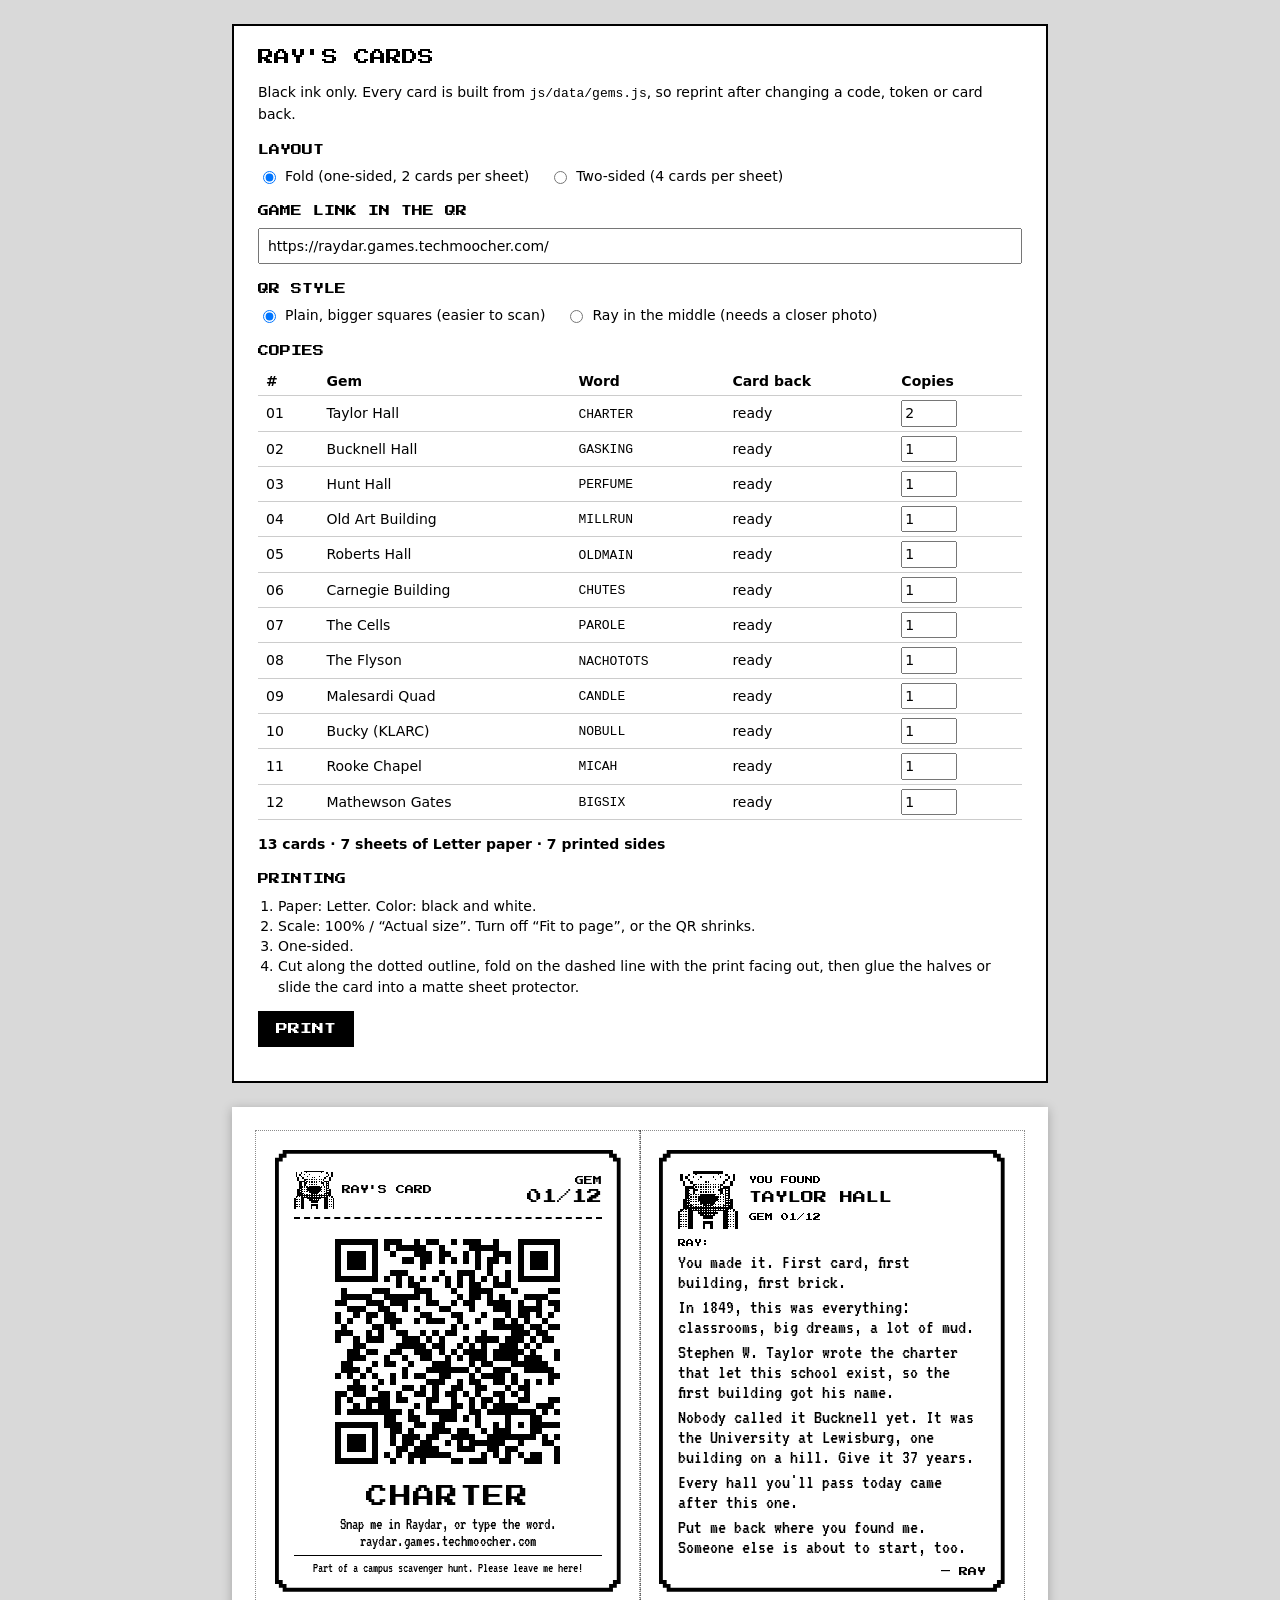
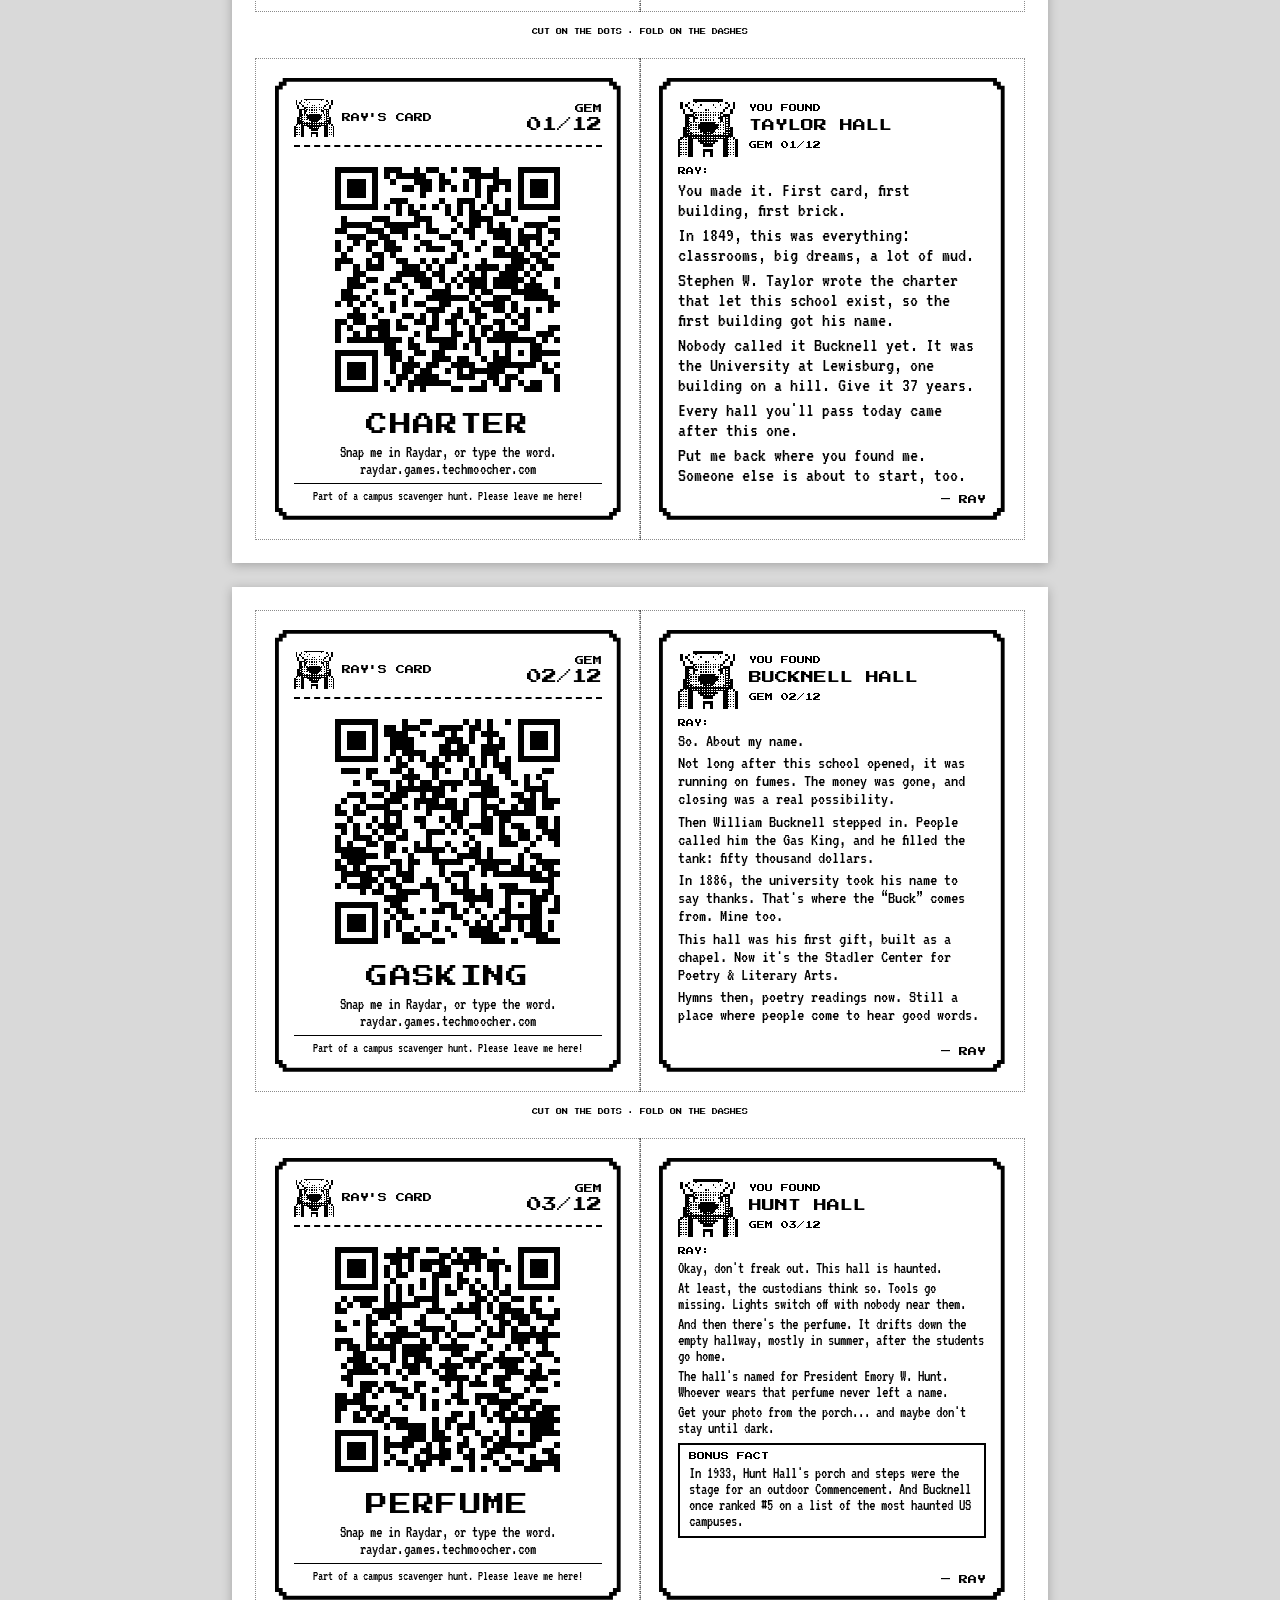
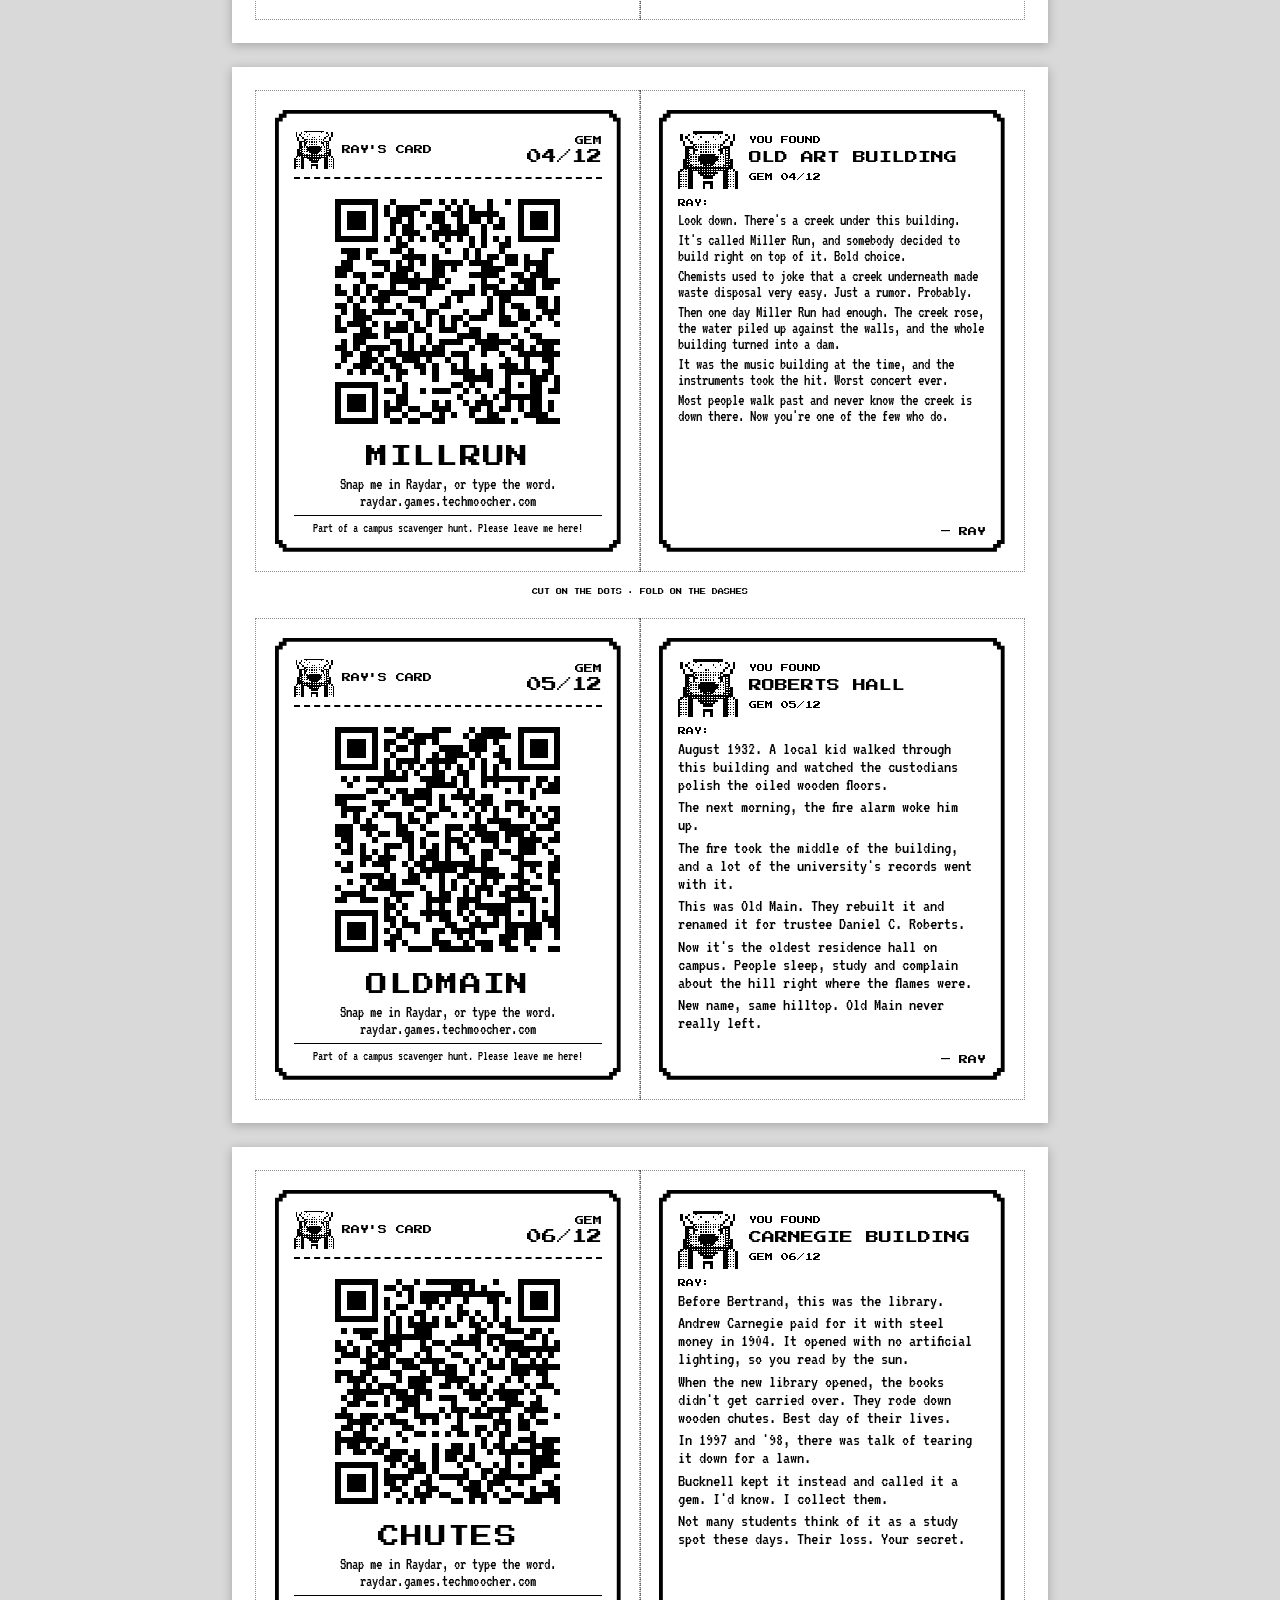
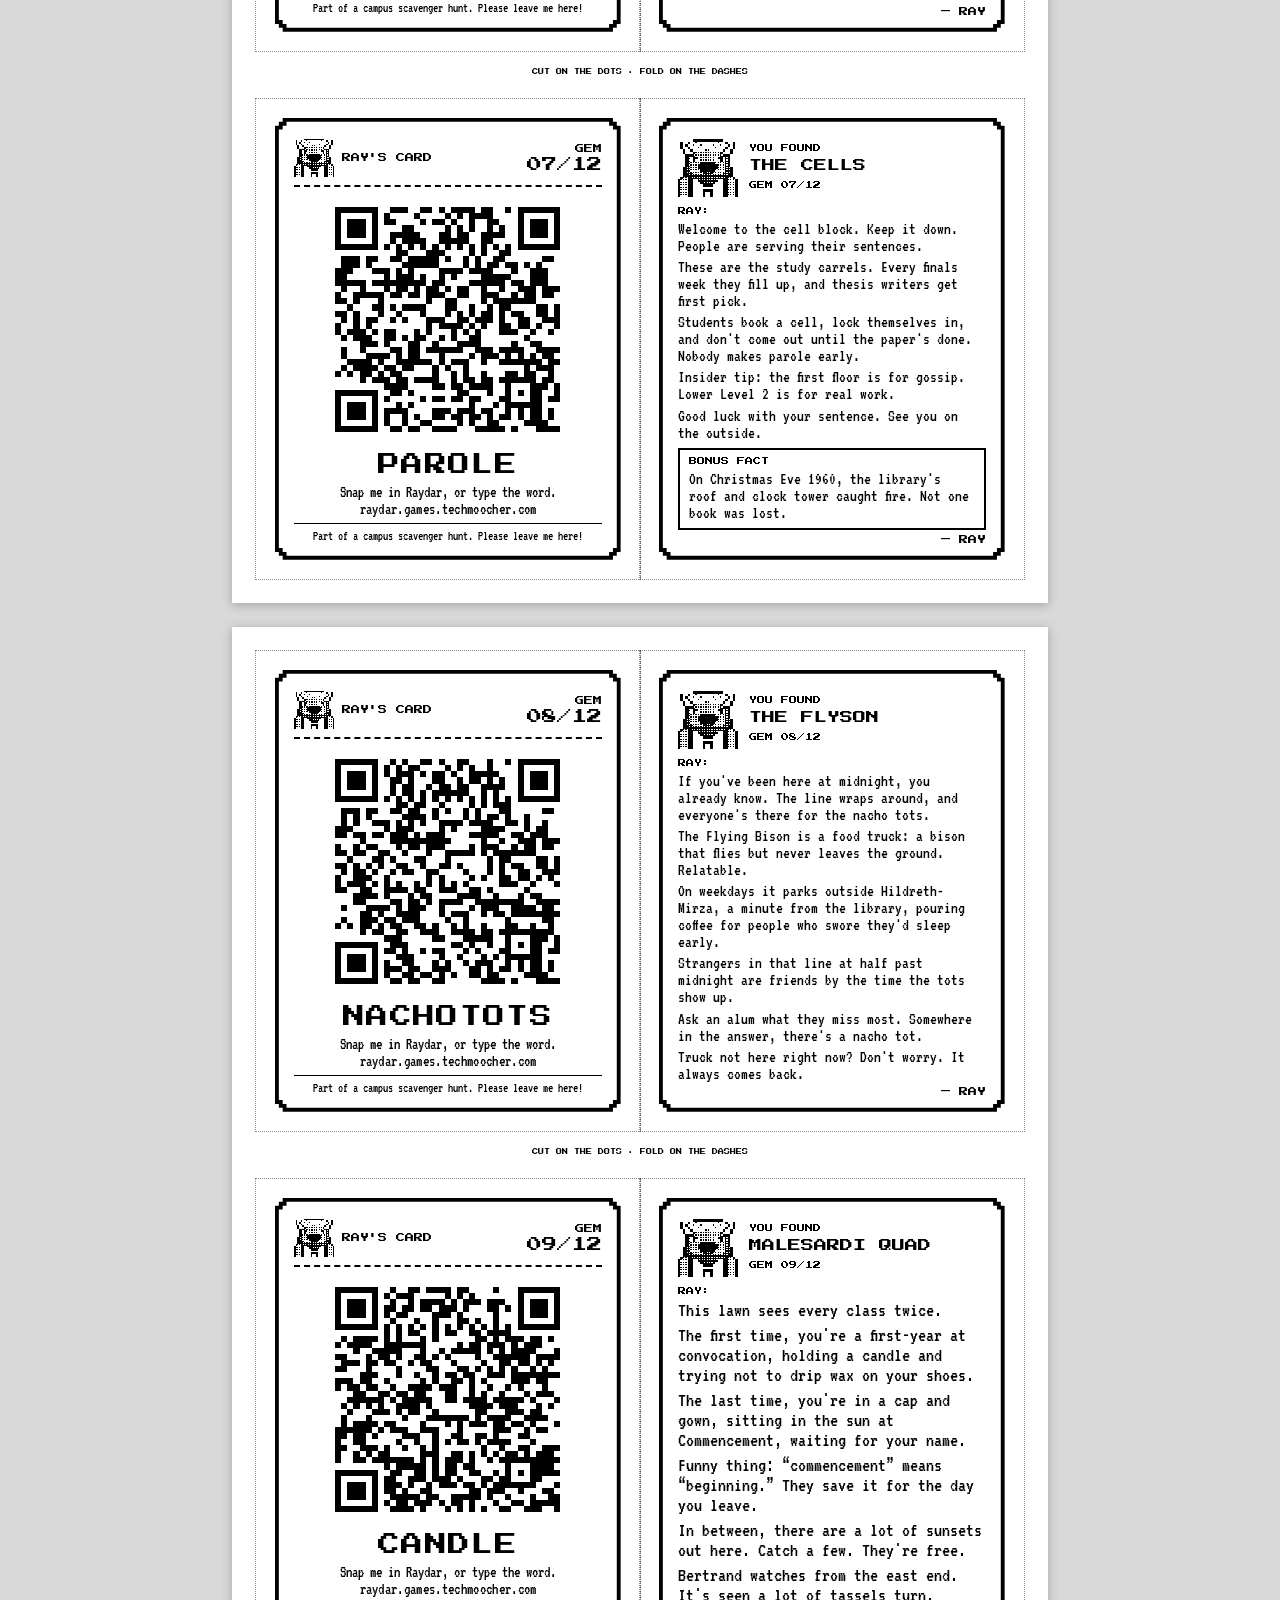
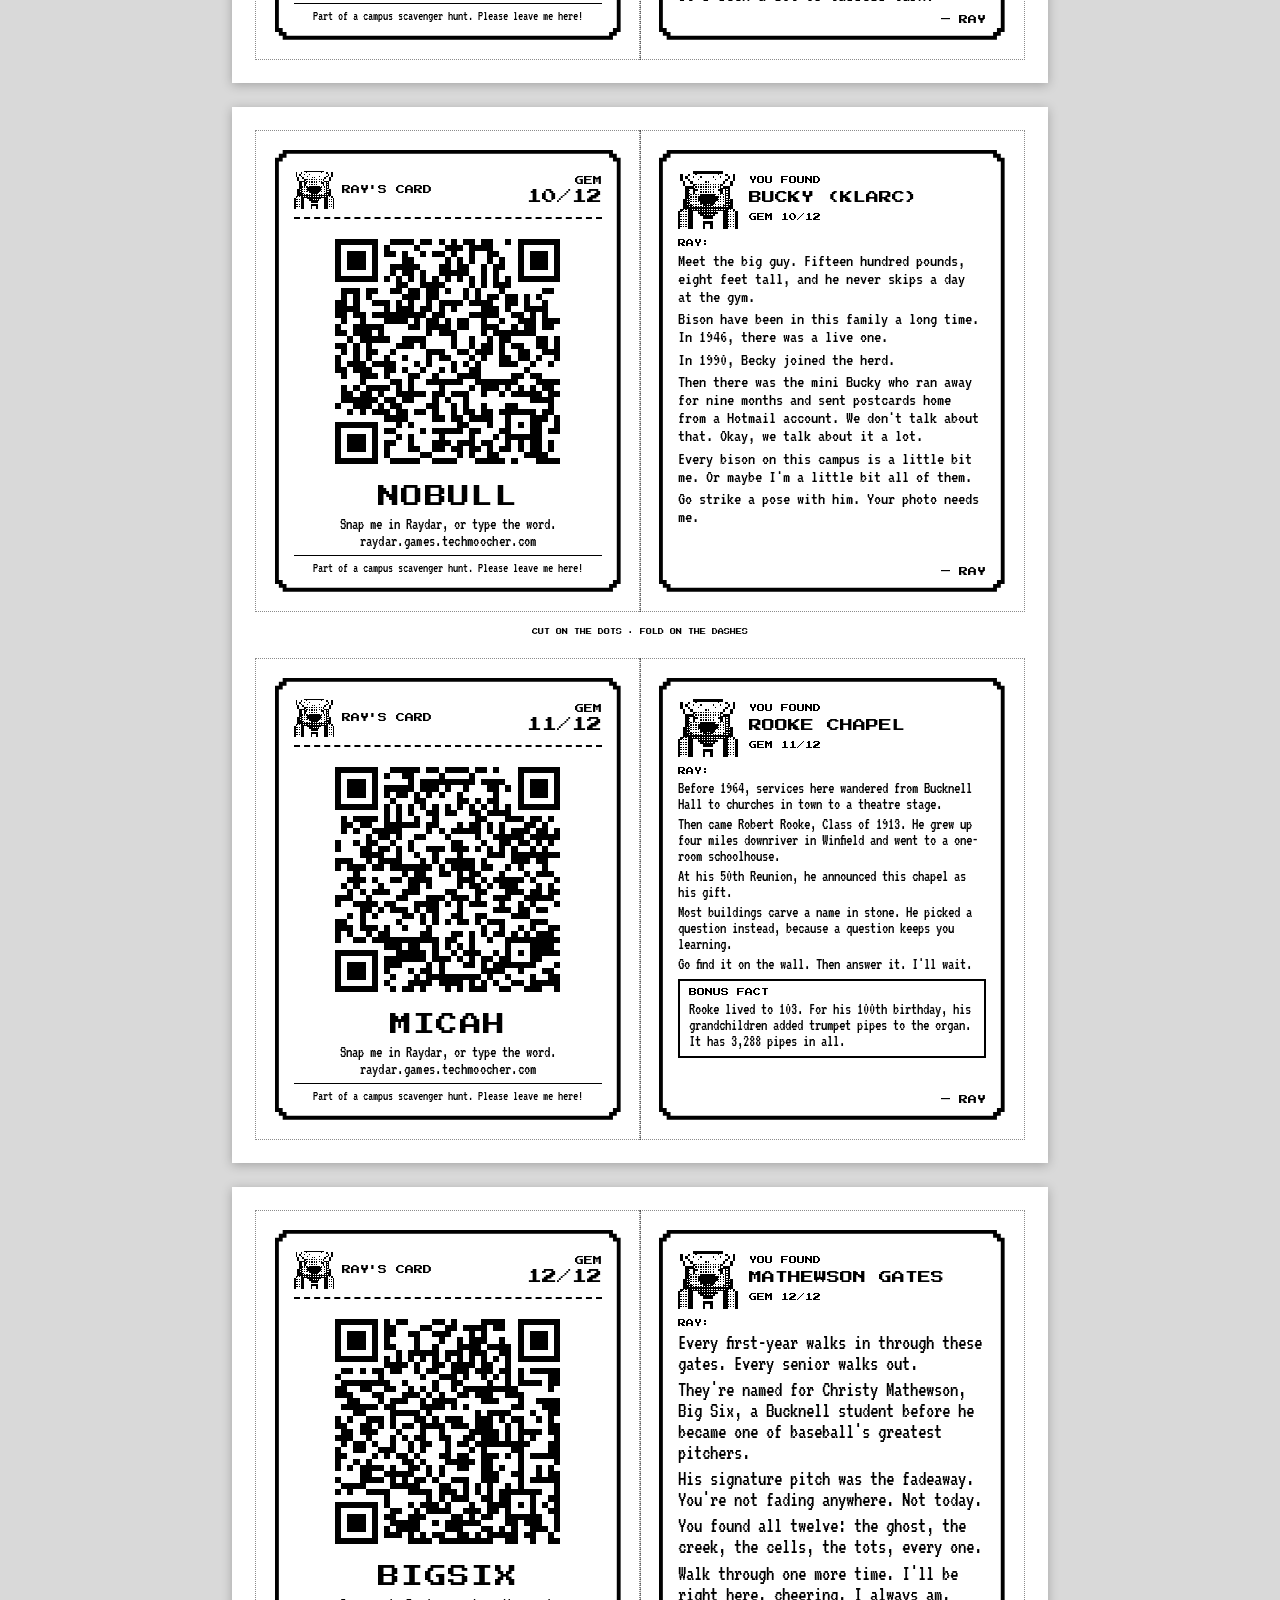
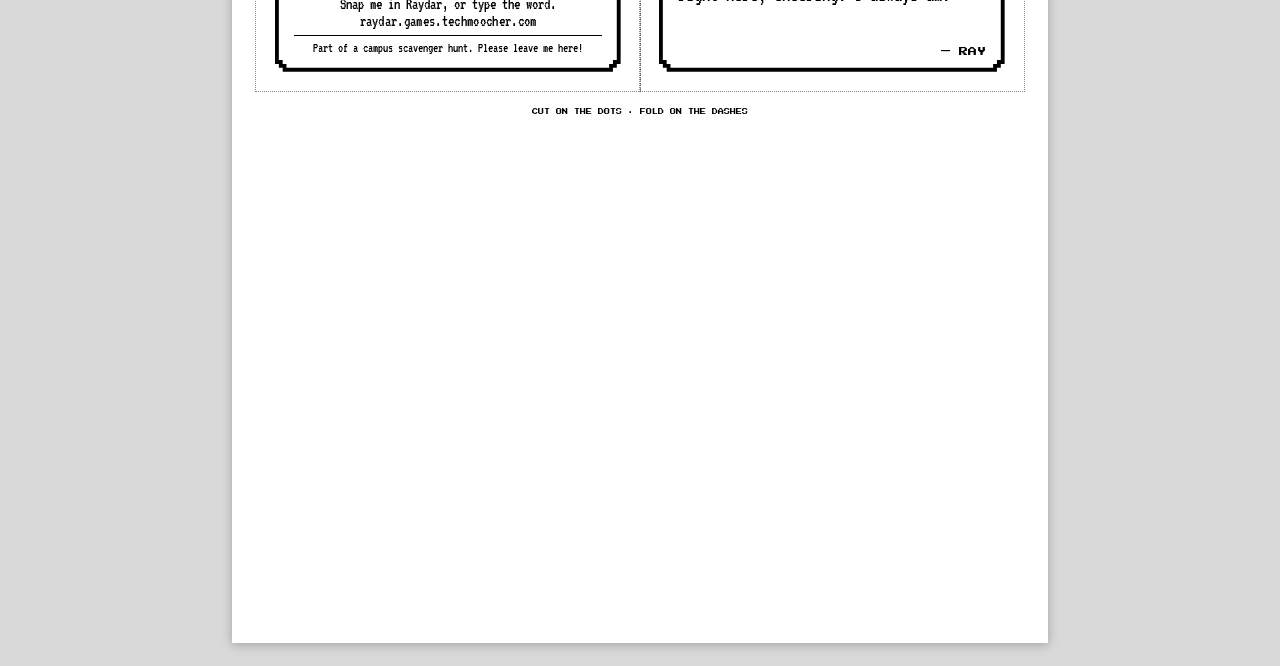
==== tools/print-cards.html @ dbd9e6cf "upd: proof cards" ====
<!doctype html>
<html lang="en">
<head>
<meta charset="utf-8">
<meta name="viewport" content="width=device-width, initial-scale=1">
<title>Raydar · Ray's cards</title>
<!-- Printable black-and-white cards, built from js/data/gems.js. -->
<style>
  @font-face {
    font-family: "Press Start 2P";
    src: url("../assets/fonts/PressStart2P.woff2") format("woff2");
    font-display: block;
  }
  @font-face {
    font-family: "VT323";
    src: url("../assets/fonts/VT323.woff2") format("woff2");
    font-display: block;
  }

  @page { size: letter; margin: 0; }

  :root {
    --k: #000;
    --w: #fff;
    --pixel: "Press Start 2P", monospace;
    --text: "VT323", monospace;
    --card-w: 4in;
    --card-h: 5in;
  }

  * { box-sizing: border-box; }
  html, body { margin: 0; }
  body {
    background: #d9d9d9;
    color: var(--k);
    font-family: system-ui, sans-serif;
  }

  /* ---------- Screen-only control panel ---------- */
  .panel {
    max-width: 8.5in;
    margin: 24px auto;
    padding: 20px 24px;
    background: var(--w);
    border: 2px solid var(--k);
    font-size: 14px;
    line-height: 1.45;
  }
  .panel h1 { font: 16px/1.4 var(--pixel); margin: 0 0 12px; }
  .panel h2 { font: 11px/1.4 var(--pixel); margin: 18px 0 8px; }
  .panel .row { display: flex; flex-wrap: wrap; gap: 8px 20px; align-items: center; }
  .panel label { display: inline-flex; gap: 6px; align-items: center; }
  .panel input[type="url"] { width: 100%; padding: 6px 8px; font: inherit; }
  .panel table { border-collapse: collapse; width: 100%; }
  .panel td, .panel th { padding: 4px 8px; border-bottom: 1px solid #ccc; text-align: left; }
  .panel th { font-weight: 600; }
  .panel input[type="number"] { width: 4em; font: inherit; }
  .panel code { font-size: 13px; }
  .panel .warn { color: #8a3b00; }
  .panel ol { margin: 6px 0 0; padding-left: 20px; }
  .panel button {
    font: 12px var(--pixel);
    padding: 12px 18px;
    background: var(--k);
    color: var(--w);
    border: 0;
    cursor: pointer;
  }
  .summary { font-weight: 600; }

  /* ---------- Sheets ---------- */
  .sheet {
    position: relative;
    width: 8.5in;
    height: 11in;
    margin: 24px auto;
    background: var(--w);
    overflow: hidden;
    box-shadow: 0 2px 10px rgb(0 0 0 / 0.25);
  }
  .slot { position: absolute; width: var(--card-w); height: var(--card-h); }

  /* Fold layout: front | back, two per sheet. Cut the outer line, fold the middle. */
  .fold { position: absolute; left: 0.25in; width: 8in; height: var(--card-h); }
  .fold:nth-child(1) { top: 0.25in; }
  .fold:nth-child(2) { top: 5.75in; }
  .fold .slot:first-child { left: 0; }
  .fold .slot:last-child { left: var(--card-w); }
  .fold::after {
    content: "";
    position: absolute;
    left: 50%;
    top: 0;
    bottom: 0;
    border-left: 1px dashed #000;
    opacity: 0.35;
  }
  .fold-tag {
    position: absolute;
    left: 50%;
    top: 5.44in;
    transform: translateX(-50%);
    font: 6px var(--pixel);
    white-space: nowrap;
  }

  /* Two-sided layout: 2 x 2, backs mirrored for a long-edge flip. */
  .grid .slot:nth-child(1) { left: 0.25in; top: 0.5in; }
  .grid .slot:nth-child(2) { left: 4.25in; top: 0.5in; }
  .grid .slot:nth-child(3) { left: 0.25in; top: 5.5in; }
  .grid .slot:nth-child(4) { left: 4.25in; top: 5.5in; }

  /* Cut guide: a light dotted line on the card edge. */
  .card { position: absolute; inset: 0; outline: 1px dotted rgb(0 0 0 / 0.45); outline-offset: -0.5px; }

  /* ---------- Card faces ---------- */
  .face {
    position: absolute;
    inset: 0.2in;
    padding: 0.2in 0.2in 0.16in;
    display: flex;
    flex-direction: column;
  }
  .frame { position: absolute; inset: 0; width: 100%; height: 100%; pointer-events: none; }
  .face > *:not(.frame) { position: relative; }

  .bar {
    display: flex;
    align-items: center;
    justify-content: space-between;
    gap: 0.08in;
    padding-bottom: 0.08in;
    border-bottom: 2px dashed var(--k);
  }
  .who { display: flex; align-items: center; gap: 0.08in; font: 9px/1 var(--pixel); }
  .who > svg { width: 0.42in; height: 0.42in; }
  .num { font: 9px/1 var(--pixel); text-align: right; }
  .num b { display: block; font-size: 15px; margin-top: 4px; font-weight: normal; }

  .qr { flex: 1; min-height: 0; display: flex; justify-content: center; padding: 0.02in 0; }
  .qr > svg { height: 100%; width: auto; max-width: 100%; aspect-ratio: 1; display: block; }

  .word {
    font: 22px/1 var(--pixel);
    letter-spacing: 0.06em;
    text-align: center;
    white-space: nowrap;
    margin: 0.02in 0 0.08in;
  }
  .how { font: 16px/1.05 var(--text); text-align: center; }
  .how b { font-weight: normal; letter-spacing: 0.02em; }
  .leave {
    margin-top: 0.06in;
    padding-top: 0.06in;
    border-top: 1px solid var(--k);
    font: 13px/1.1 var(--text);
    text-align: center;
  }

  .back .head { display: flex; gap: 0.12in; align-items: center; }
  .back .head > svg { width: 0.62in; height: 0.62in; flex: none; }
  .back .found { font: 8px/1.4 var(--pixel); }
  .back .found b {
    display: block;
    font-size: 13px;
    line-height: 1.35;
    font-weight: normal;
    margin: 3px 0 5px;
  }
  .say {
    flex: 1;
    min-height: 0;
    margin-top: 0.1in;
    display: flex;
    flex-direction: column;
    gap: 0.08in;
    overflow: hidden;
    font: 24px/1 var(--text);
  }
  .say p { margin: 0; }
  .say .note p + p { margin-top: 0.25em; }
  .say .who-says { font: 8px/1 var(--pixel); display: block; margin-bottom: 5px; }
  .say .bonus { border: 2px solid var(--k); padding: 0.07in 0.09in; }
  .say .todo { border: 2px dashed var(--k); padding: 0.1in; font-size: 17px; }
  .say .todo code { font: inherit; }
  .sig { font: 9px var(--pixel); text-align: right; margin-top: 0.04in; }

  .blank { position: absolute; inset: 0; }

  @media print {
    body { background: none; }
    .panel { display: none; }
    .sheet { margin: 0; box-shadow: none; break-after: page; }
    .sheet:last-child { break-after: auto; }
  }
</style>
</head>
<body>
  <section class="panel" aria-label="Print settings">
    <h1>RAY'S CARDS</h1>
    <p>Black ink only. Every card is built from <code>js/data/gems.js</code>, so
      reprint after changing a code, token or card back.</p>

    <h2>LAYOUT</h2>
    <div class="row">
      <label><input type="radio" name="layout" value="fold" checked> Fold (one-sided, 2 cards per sheet)</label>
      <label><input type="radio" name="layout" value="duplex"> Two-sided (4 cards per sheet)</label>
    </div>

    <h2>GAME LINK IN THE QR</h2>
    <input type="url" id="base" value="https://raydar.games.techmoocher.com/" spellcheck="false">

    <h2>QR STYLE</h2>
    <div class="row">
      <label><input type="radio" name="ecc" value="Q" checked> Plain, bigger squares (easier to scan)</label>
      <label><input type="radio" name="ecc" value="H"> Ray in the middle (needs a closer photo)</label>
    </div>

    <h2>COPIES</h2>
    <table>
      <thead><tr><th>#</th><th>Gem</th><th>Word</th><th>Card back</th><th>Copies</th></tr></thead>
      <tbody id="copies"></tbody>
    </table>
    <p class="summary" id="summary"></p>

    <h2>PRINTING</h2>
    <ol id="steps"></ol>
    <p><button type="button" id="print">PRINT</button></p>
  </section>

  <main id="sheets"></main>

<script src="../vendor/qrcode-generator-1.4.4.js"></script>
<script type="module">
  import { GEMS } from "../js/data/gems.js";
  import { ray } from "../js/ui/sprites.js";
  import { plain } from "../js/ui/dialogue.js";

  const $ = (sel) => document.querySelector(sel);
  const esc = (s) =>
    String(s).replace(/[&<>"']/g, (c) => ({ "&": "&amp;", "<": "&lt;", ">": "&gt;", '"': "&quot;", "'": "&#39;" })[c]);
  const pad = (n) => String(n).padStart(2, "0");
  const TOTAL = GEMS.length;

  // ---------- Ray in 1-bit: palette colors become 2x2 dither tones ----------
  // 0 = paper, 4 = solid ink. Tones are tuned for a black laser printer.
  const TONE = {
    ink: 4, night: 4, blue: 4, "blue-hi": 2, orange: 4, "orange-hi": 1,
    paper: 0, horn: 0, gem: 1, gold: 1, stone: 1, leaf: 1,
    cherry: 3, "leaf-dk": 3, plum: 3, brick: 3,
    "fur-dk": 3, fur: 1, "fur-hi": 0,
  };
  const DOTS = [[], [[0, 0]], [[0, 0], [1, 1]], [[0, 0], [1, 1], [0, 1]]];

  function inkSprite(svg) {
    const [, w, h] = /viewBox="0 0 (\d+) (\d+)"/.exec(svg);
    let rects = "";
    for (const m of svg.matchAll(/<rect x="(\d+)" y="(\d+)" width="(\d+)" height="1" fill="var\(--([a-z-]+)\)"\/>/g)) {
      const [x, y, run] = [+m[1], +m[2], +m[3]];
      const tone = TONE[m[4]] ?? 2;
      if (tone === 4) {
        rects += `<rect x="${x * 2}" y="${y * 2}" width="${run * 2}" height="2"/>`;
        continue;
      }
      for (let i = 0; i < run; i++) {
        for (const [dx, dy] of DOTS[tone]) {
          rects += `<rect x="${(x + i) * 2 + dx}" y="${y * 2 + dy}" width="1" height="1"/>`;
        }
      }
    }
    return `<svg viewBox="0 0 ${w * 2} ${h * 2}" shape-rendering="crispEdges" fill="#000" aria-hidden="true">${rects}</svg>`;
  }

  const RAY = inkSprite(ray(64, "happy"));

  // ---------- QR ----------
  const QUIET = 3; // modules of paper around the code

  function qrSvg(text, level) {
    const qr = window.qrcode(0, level);
    qr.addData(text);
    qr.make();
    const n = qr.getModuleCount();
    const size = n + QUIET * 2;
    // Ray sits in a paper square in the middle, only with level H (30% recovery).
    const hole = level === "H" ? Math.round(n * 0.26) | 1 : 0;
    const h0 = Math.floor((n - hole) / 2);
    const inHole = (r, c) => hole && r >= h0 && r < h0 + hole && c >= h0 && c < h0 + hole;
    let d = "";
    for (let r = 0; r < n; r++) {
      for (let c = 0; c < n; c++) {
        if (qr.isDark(r, c) && !inHole(r, c)) d += `M${c + QUIET} ${r + QUIET}h1v1h-1z`;
      }
    }
    let logo = "";
    if (hole) {
      const inset = 1;
      const s = hole - inset * 2;
      const at = h0 + QUIET + inset;
      logo = `<svg x="${at}" y="${at}" width="${s}" height="${s}" viewBox="0 0 48 48">${RAY.replace(/^<svg[^>]*>|<\/svg>$/g, "")}</svg>`;
    }
    return {
      modules: n,
      svg: `<svg viewBox="0 0 ${size} ${size}" shape-rendering="crispEdges" role="img" aria-label="QR code"><rect width="${size}" height="${size}" fill="#fff"/><path d="${d}" fill="#000"/>${logo}</svg>`,
    };
  }

  // ---------- Pixel frame with notched corners (SVG, so it always prints) ----------
  // Sized in 1/100 in to match a 3.6 x 4.6 in face.
  const FRAME = (() => {
    const W = 360, H = 460, t = 4, n = 8;
    // Outer notched shape minus an inner one = a stepped 4-unit border.
    const outer = `M${n} 0H${W - n}V${n / 2}H${W - n / 2}V${n}H${W}V${H - n}H${W - n / 2}V${H - n / 2}H${W - n}V${H}H${n}V${H - n / 2}H${n / 2}V${H - n}H0V${n}H${n / 2}V${n / 2}H${n}Z`;
    const i = t;
    const inner = `M${n + i} ${i}H${W - n - i}V${n / 2 + i}H${W - n / 2 - i}V${n + i}H${W - i}V${H - n - i}H${W - n / 2 - i}V${H - n / 2 - i}H${W - n - i}V${H - i}H${n + i}V${H - n / 2 - i}H${n / 2 + i}V${H - n - i}H${i}V${n + i}H${n / 2 + i}V${n / 2 + i}H${n + i}Z`;
    return `<svg class="frame" viewBox="0 0 ${W} ${H}" preserveAspectRatio="none" aria-hidden="true"><path d="${outer} ${inner}" fill="#000" fill-rule="evenodd"/></svg>`;
  })();

  // ---------- Card faces ----------
  const linkOf = (base, gem) => `${base.replace(/#.*$/, "").replace(/\/?$/, "/")}#/found/${gem.id}/${gem.token}`;
  const host = (base) => base.replace(/^https?:\/\//, "").replace(/[#?].*$/, "").replace(/\/$/, "");

  function front(gem, opts) {
    const { svg } = qrSvg(linkOf(opts.base, gem), opts.ecc);
    return `
      <div class="card front">
        <div class="face">
          ${FRAME}
          <div class="bar">
            <div class="who">${RAY}<span>RAY'S CARD</span></div>
            <div class="num">GEM<b>${pad(gem.n)}/${pad(TOTAL)}</b></div>
          </div>
          <div class="qr">${svg}</div>
          <div class="word fit-w">${esc(gem.code)}</div>
          <div class="how">Snap me in Raydar, or type the word.<br><b>${esc(host(opts.base))}</b></div>
          <div class="leave">Part of a campus scavenger hunt. Please leave me here!</div>
        </div>
      </div>`;
  }

  // cardBack/bonus: a string, {text}, or an array of them (one per dialogue line).
  const linesOf = (v) => [].concat(v || []).map((l) => (typeof l === "string" ? l : l?.text || "")).filter(Boolean);
  const textOf = (v) => linesOf(v).join(" ");

  function back(gem) {
    const said = linesOf(gem.cardBack);
    const bonus = textOf(gem.bonus);
    const body = said.length
      ? `<div class="note"><span class="who-says">RAY:</span>${said.map((l) => `<p>${esc(plain(l))}</p>`).join("")}</div>`
      : `<p class="todo">Card back not written yet. Add <code>cardBack</code> for “${esc(gem.id)}” in gems.js, then reprint.</p>`;
    return `
      <div class="card back">
        <div class="face">
          ${FRAME}
          <div class="head">
            ${RAY}
            <div class="found">YOU FOUND<b>${esc(gem.name.toUpperCase())}</b>GEM ${pad(gem.n)}/${pad(TOTAL)}</div>
          </div>
          <div class="say fit-h">
            ${body}
            ${bonus ? `<p class="bonus"><span class="who-says">BONUS FACT</span>${esc(plain(bonus))}</p>` : ""}
          </div>
          <div class="sig">— RAY</div>
        </div>
      </div>`;
  }

  // ---------- Layout ----------
  function render() {
    const opts = {
      layout: $('input[name="layout"]:checked').value,
      ecc: $('input[name="ecc"]:checked').value,
      base: $("#base").value.trim() || "https://raydar.games.techmoocher.com/",
    };
    const list = [];
    for (const gem of GEMS) {
      const copies = Math.max(0, Math.min(20, +$(`#copies-${gem.id}`).value || 0));
      for (let i = 0; i < copies; i++) list.push(gem);
    }

    let html = "";
    let sheets = 0;
    if (opts.layout === "fold") {
      for (let i = 0; i < list.length; i += 2) {
        sheets++;
        html += `<div class="sheet">${list
          .slice(i, i + 2)
          .map(
            (g) => `<div class="fold"><div class="slot">${front(g, opts)}</div><div class="slot">${back(g)}</div></div>`,
          )
          .join("")}<span class="fold-tag">CUT ON THE DOTS · FOLD ON THE DASHES</span></div>`;
      }
    } else {
      for (let i = 0; i < list.length; i += 4) {
        const four = list.slice(i, i + 4);
        while (four.length < 4) four.push(null);
        const slot = (inner) => `<div class="slot">${inner}</div>`;
        html += `<div class="sheet grid">${four.map((g) => slot(g ? front(g, opts) : "")).join("")}</div>`;
        // Long-edge flip swaps left and right.
        const mirrored = [four[1], four[0], four[3], four[2]];
        html += `<div class="sheet grid">${mirrored.map((g) => slot(g ? back(g) : "")).join("")}</div>`;
        sheets++;
      }
    }
    $("#sheets").innerHTML = html;
    fit();

    const sides = opts.layout === "fold" ? sheets : sheets * 2;
    $("#summary").textContent = list.length
      ? `${list.length} card${list.length === 1 ? "" : "s"} · ${sheets} sheet${sheets === 1 ? "" : "s"} of Letter paper · ${sides} printed side${sides === 1 ? "" : "s"}`
      : "No cards selected.";

    const common = [
      "Paper: Letter. Color: black and white.",
      "Scale: 100% / “Actual size”. Turn off “Fit to page”, or the QR shrinks.",
    ];
    const extra =
      opts.layout === "fold"
        ? ["One-sided.", "Cut along the dotted outline, fold on the dashed line with the print facing out, then glue the halves or slide the card into a matte sheet protector."]
        : ["Two-sided, flip on long edge.", "Hold one sheet up to a window first: each back should sit behind its own front."];
    $("#steps").innerHTML = [...common, ...extra].map((s) => `<li>${esc(s)}</li>`).join("");
  }

  // Shrink text that doesn't fit: the code word by width, Ray's note by height.
  function fit() {
    for (const el of document.querySelectorAll(".fit-w")) {
      let px = 22;
      el.style.fontSize = `${px}px`;
      while (el.scrollWidth > el.clientWidth && px > 12) el.style.fontSize = `${--px}px`;
    }
    for (const el of document.querySelectorAll(".fit-h")) {
      let px = 24;
      el.style.fontSize = `${px}px`;
      while (el.scrollHeight > el.clientHeight && px > 14) el.style.fontSize = `${--px}px`;
      if (el.scrollHeight > el.clientHeight) el.closest(".card").dataset.overflow = "true";
    }
    const over = [...document.querySelectorAll('[data-overflow="true"] .found b')].map((b) => b.textContent);
    if (over.length) console.warn("Card back too long to fit:", [...new Set(over)].join(", "));
  }

  // ---------- Panel ----------
  $("#copies").innerHTML = GEMS.map((g) => {
    const ok = Boolean(textOf(g.cardBack));
    const missing = [!g.token && "no token", !ok && "not written"].filter(Boolean).join(", ");
    return `<tr>
      <td>${pad(g.n)}</td><td>${esc(g.name)}</td><td><code>${esc(g.code)}</code></td>
      <td class="${missing ? "warn" : ""}">${missing || "ready"}</td>
      <td><input type="number" id="copies-${g.id}" min="0" max="20" value="${g.n === 1 ? 2 : 1}" ${g.token ? "" : "disabled"} aria-label="Copies of gem ${g.n}"></td>
    </tr>`;
  }).join("");

  $(".panel").addEventListener("input", render);
  $("#print").addEventListener("click", () => window.print());

  await document.fonts.load('16px "Press Start 2P"');
  await document.fonts.load('16px "VT323"');
  render();
  document.documentElement.dataset.ready = "true";
</script>
</body>
</html>
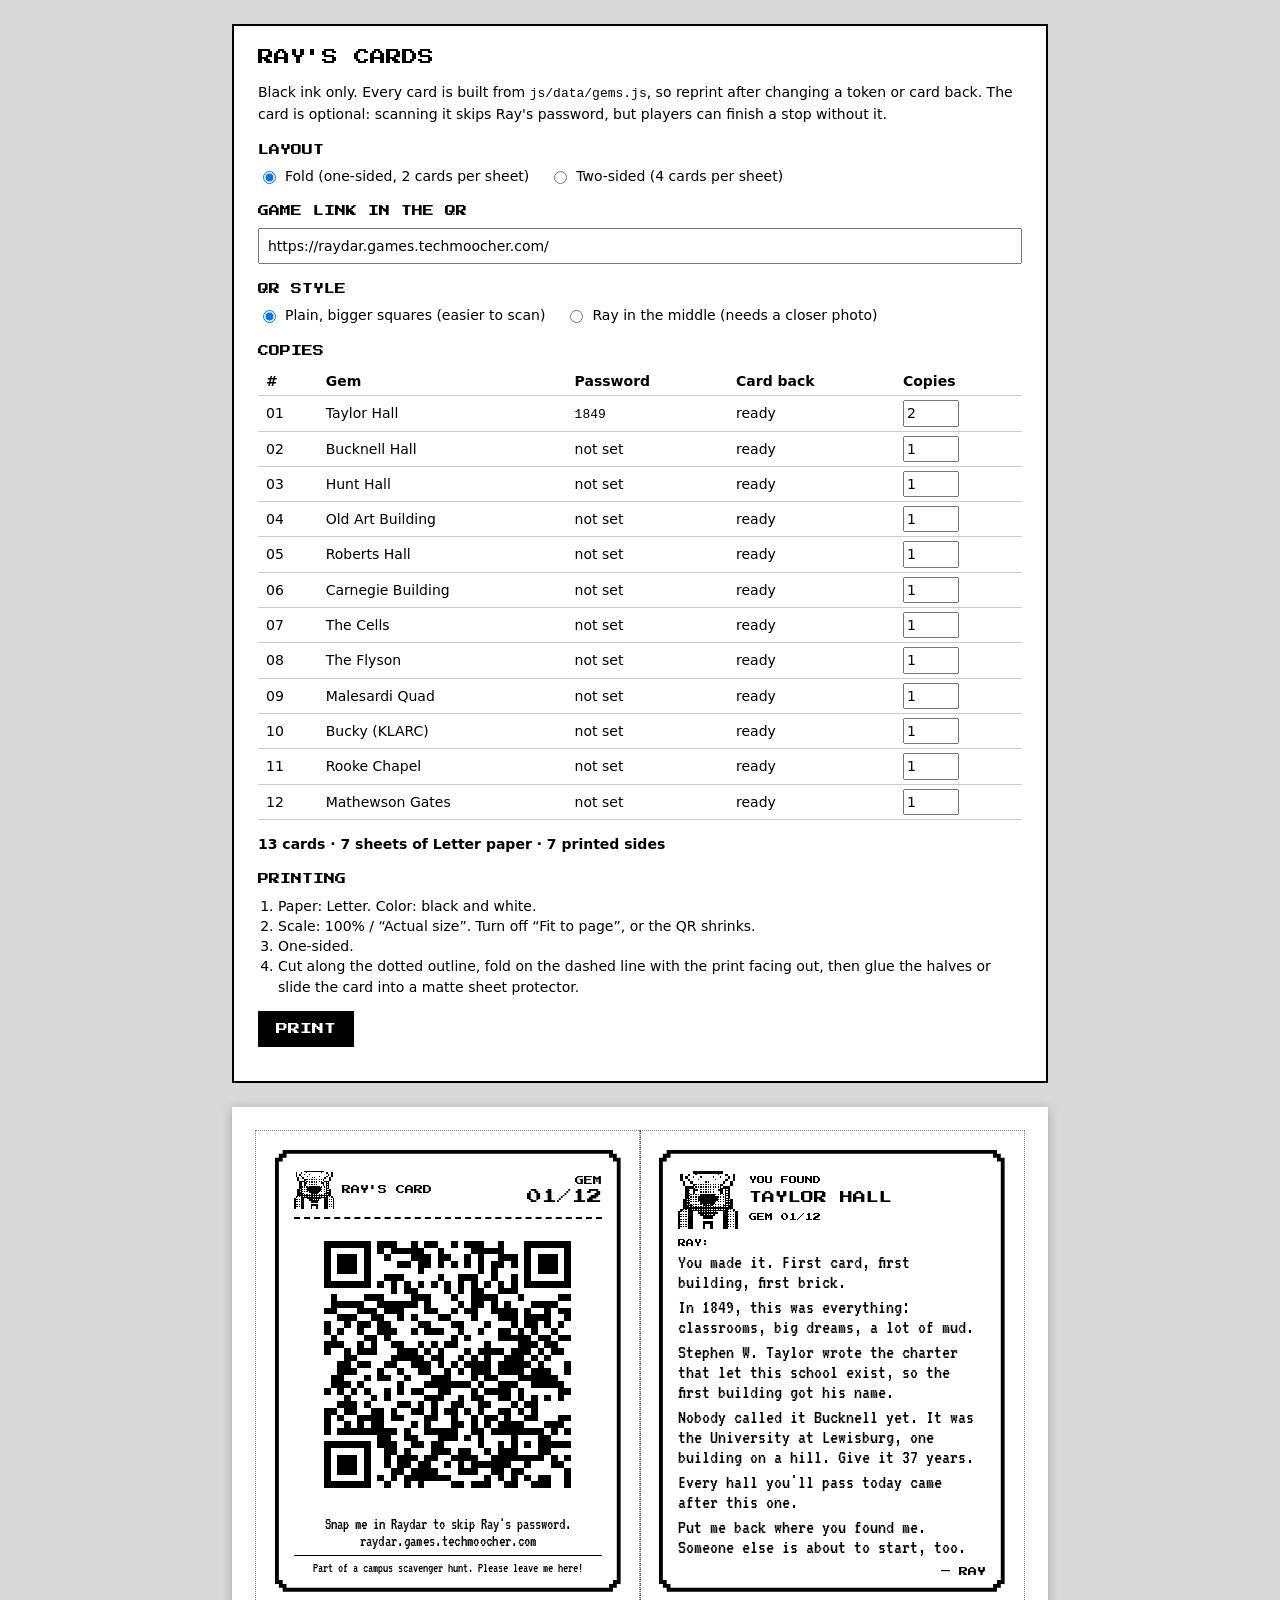
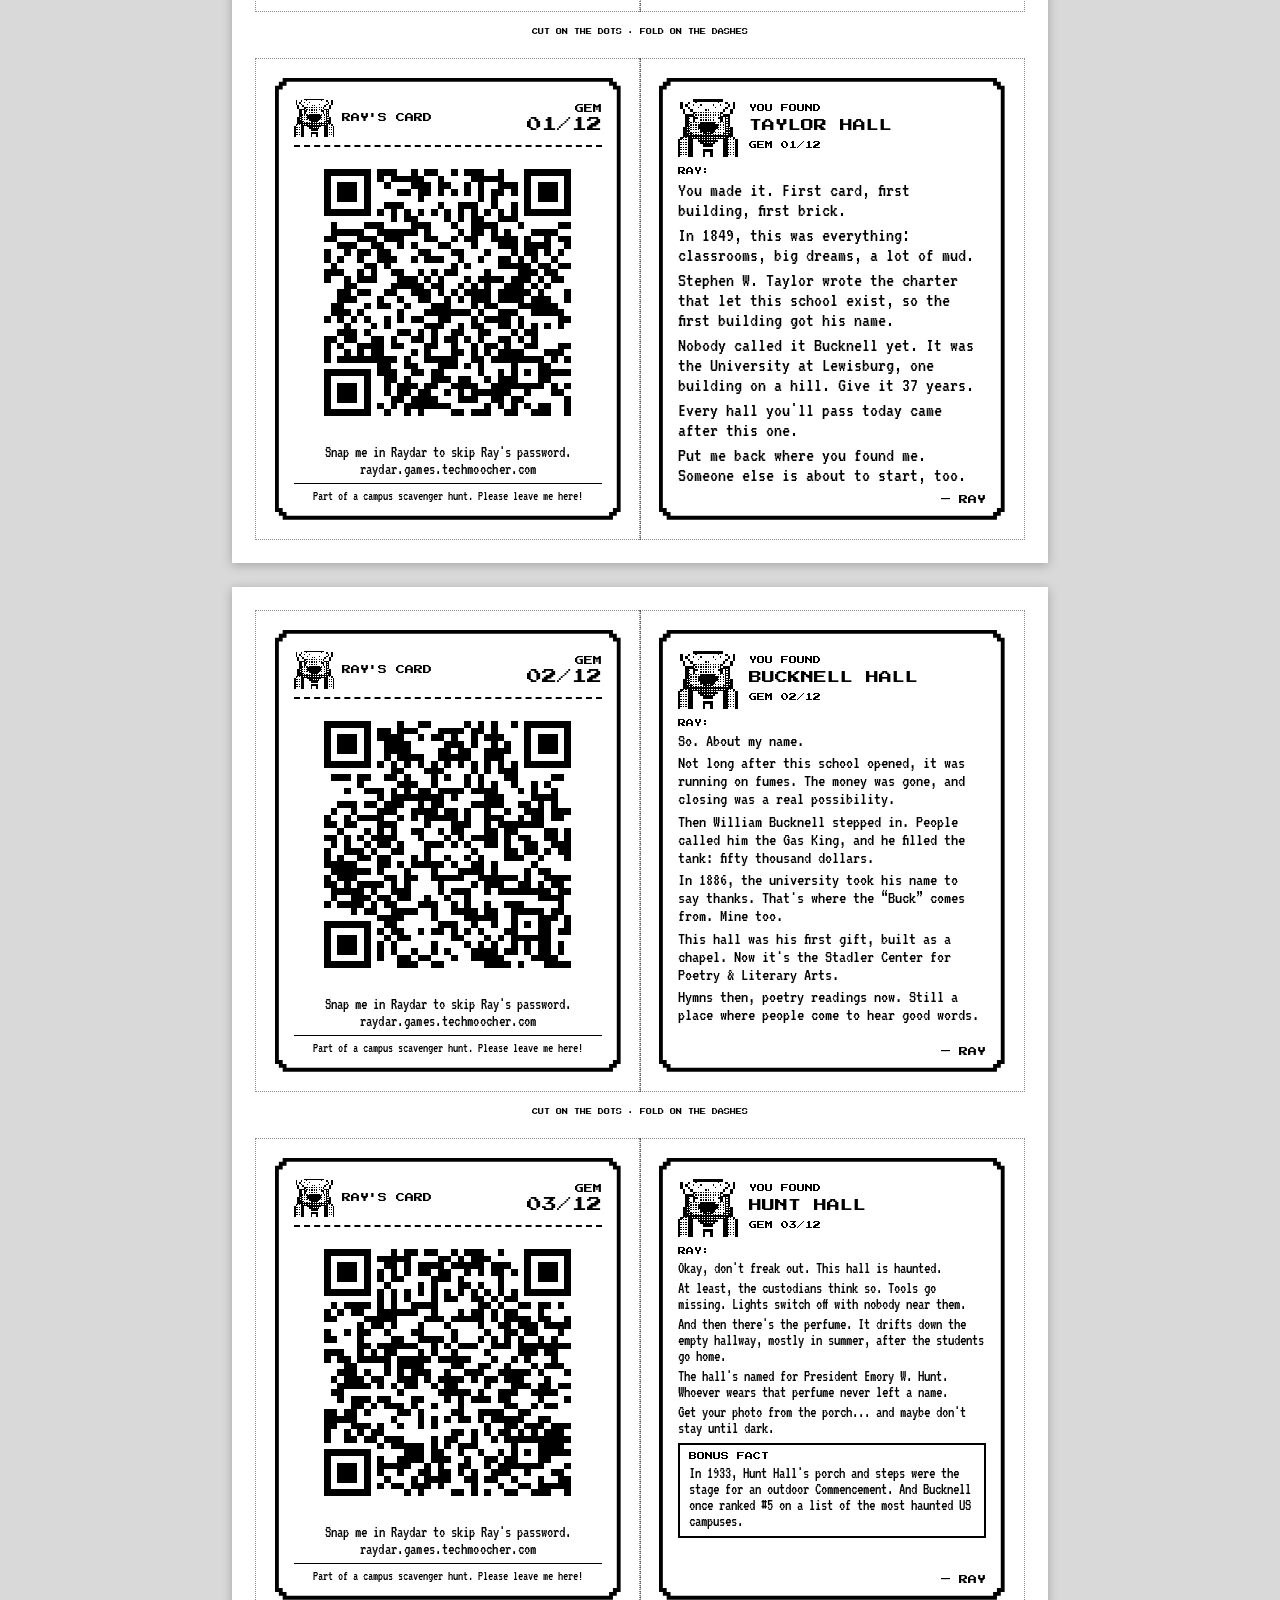
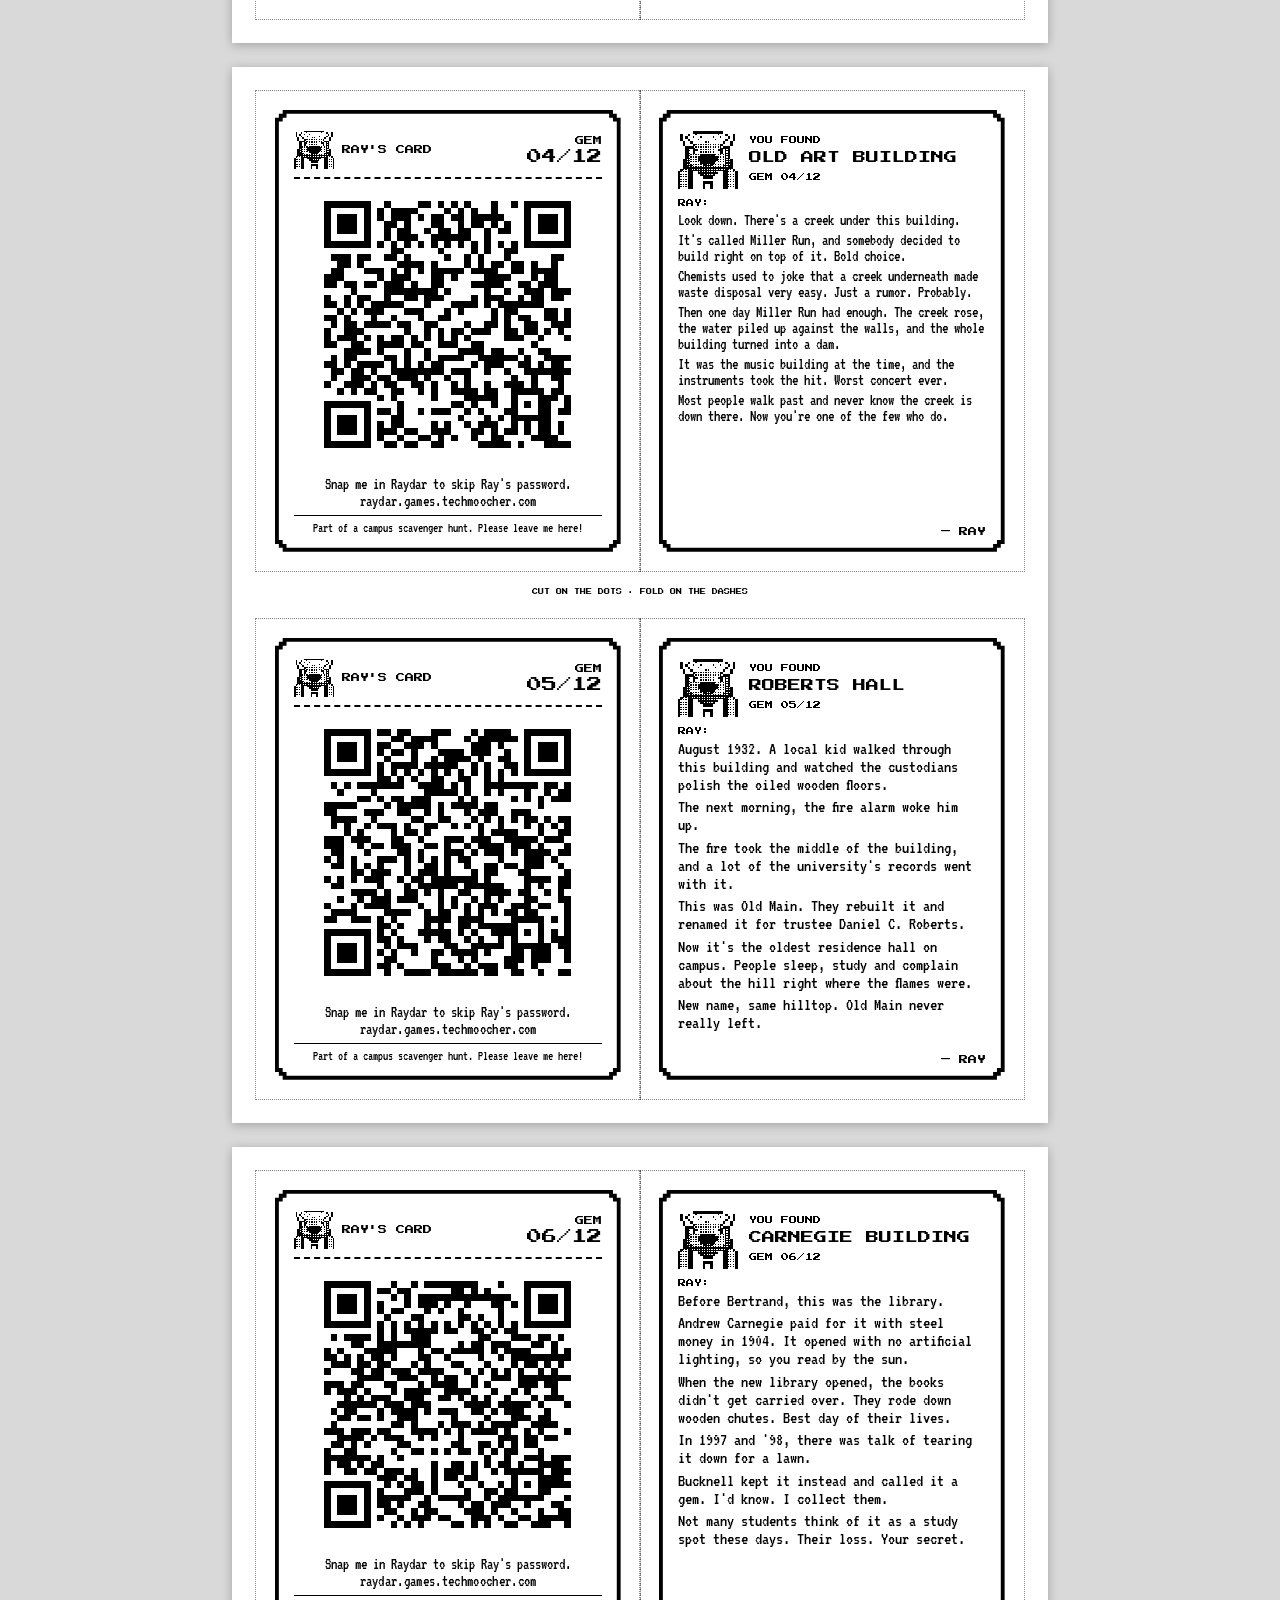
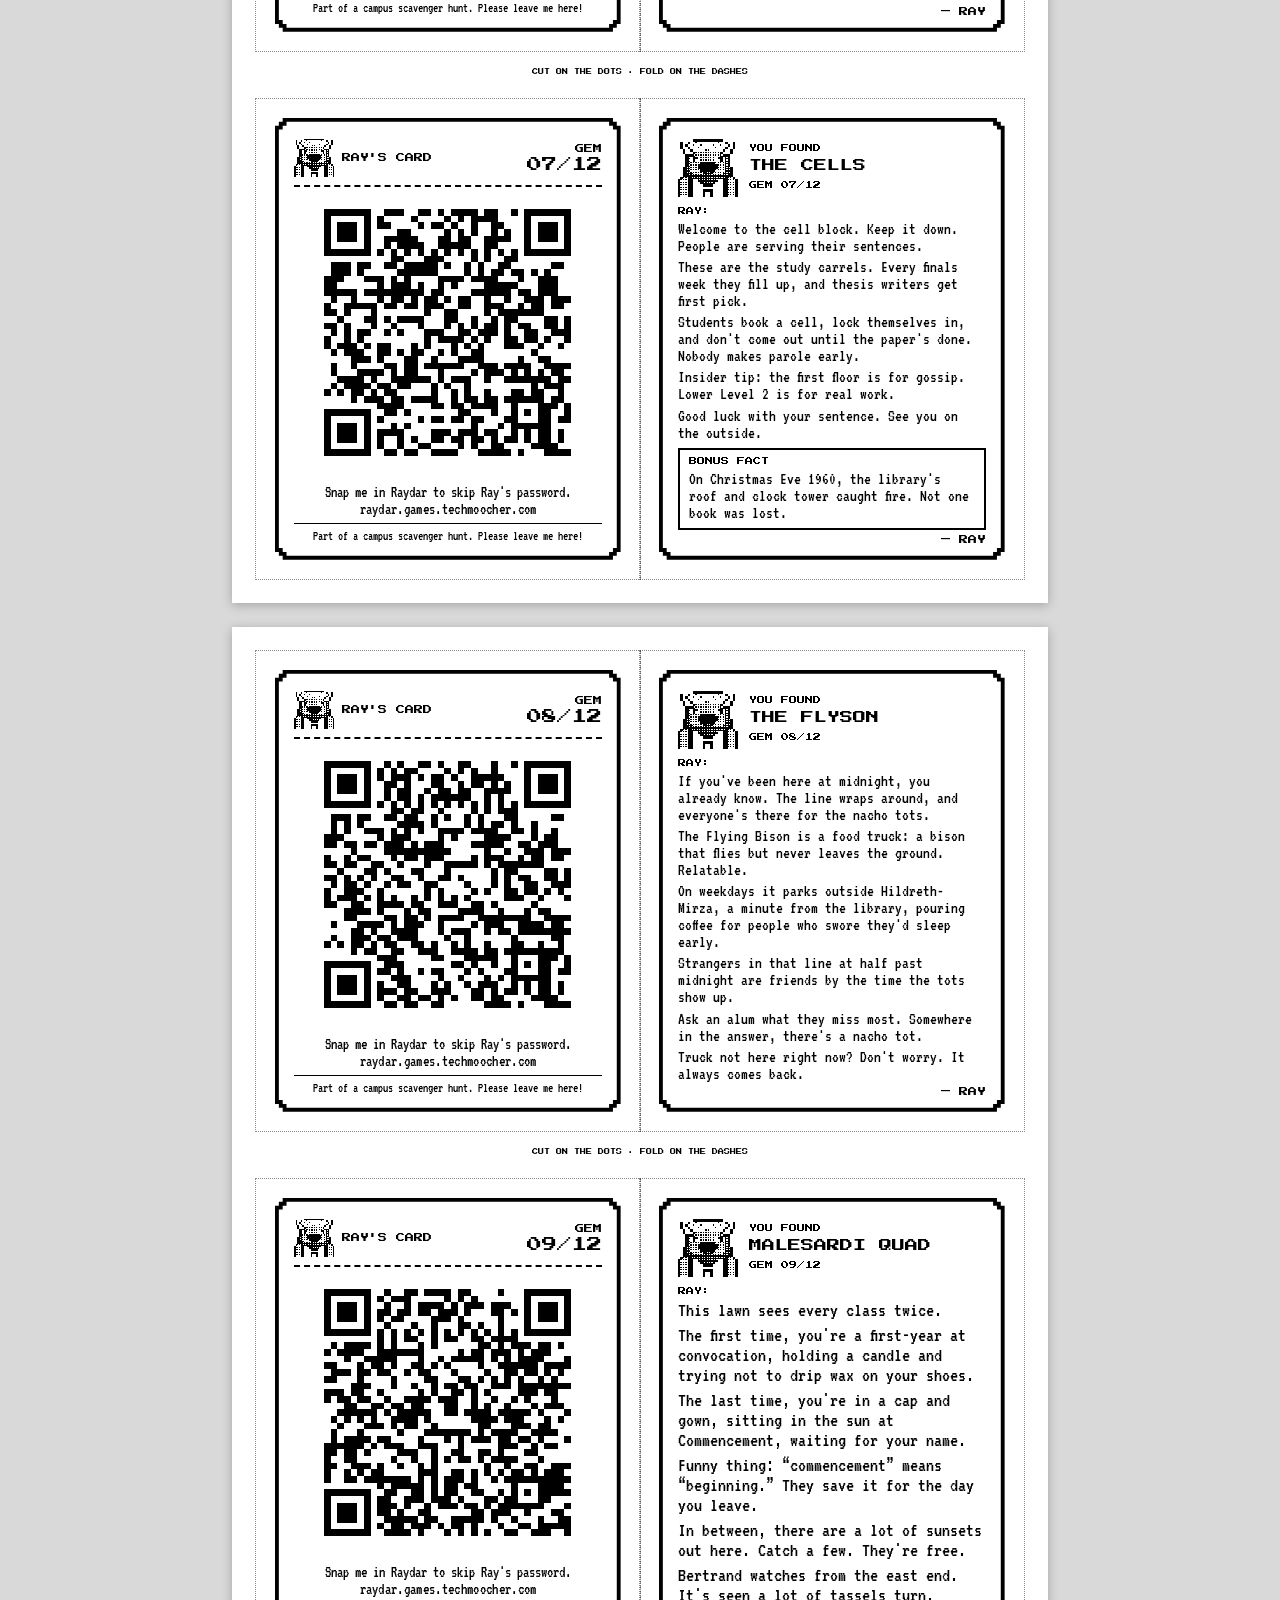
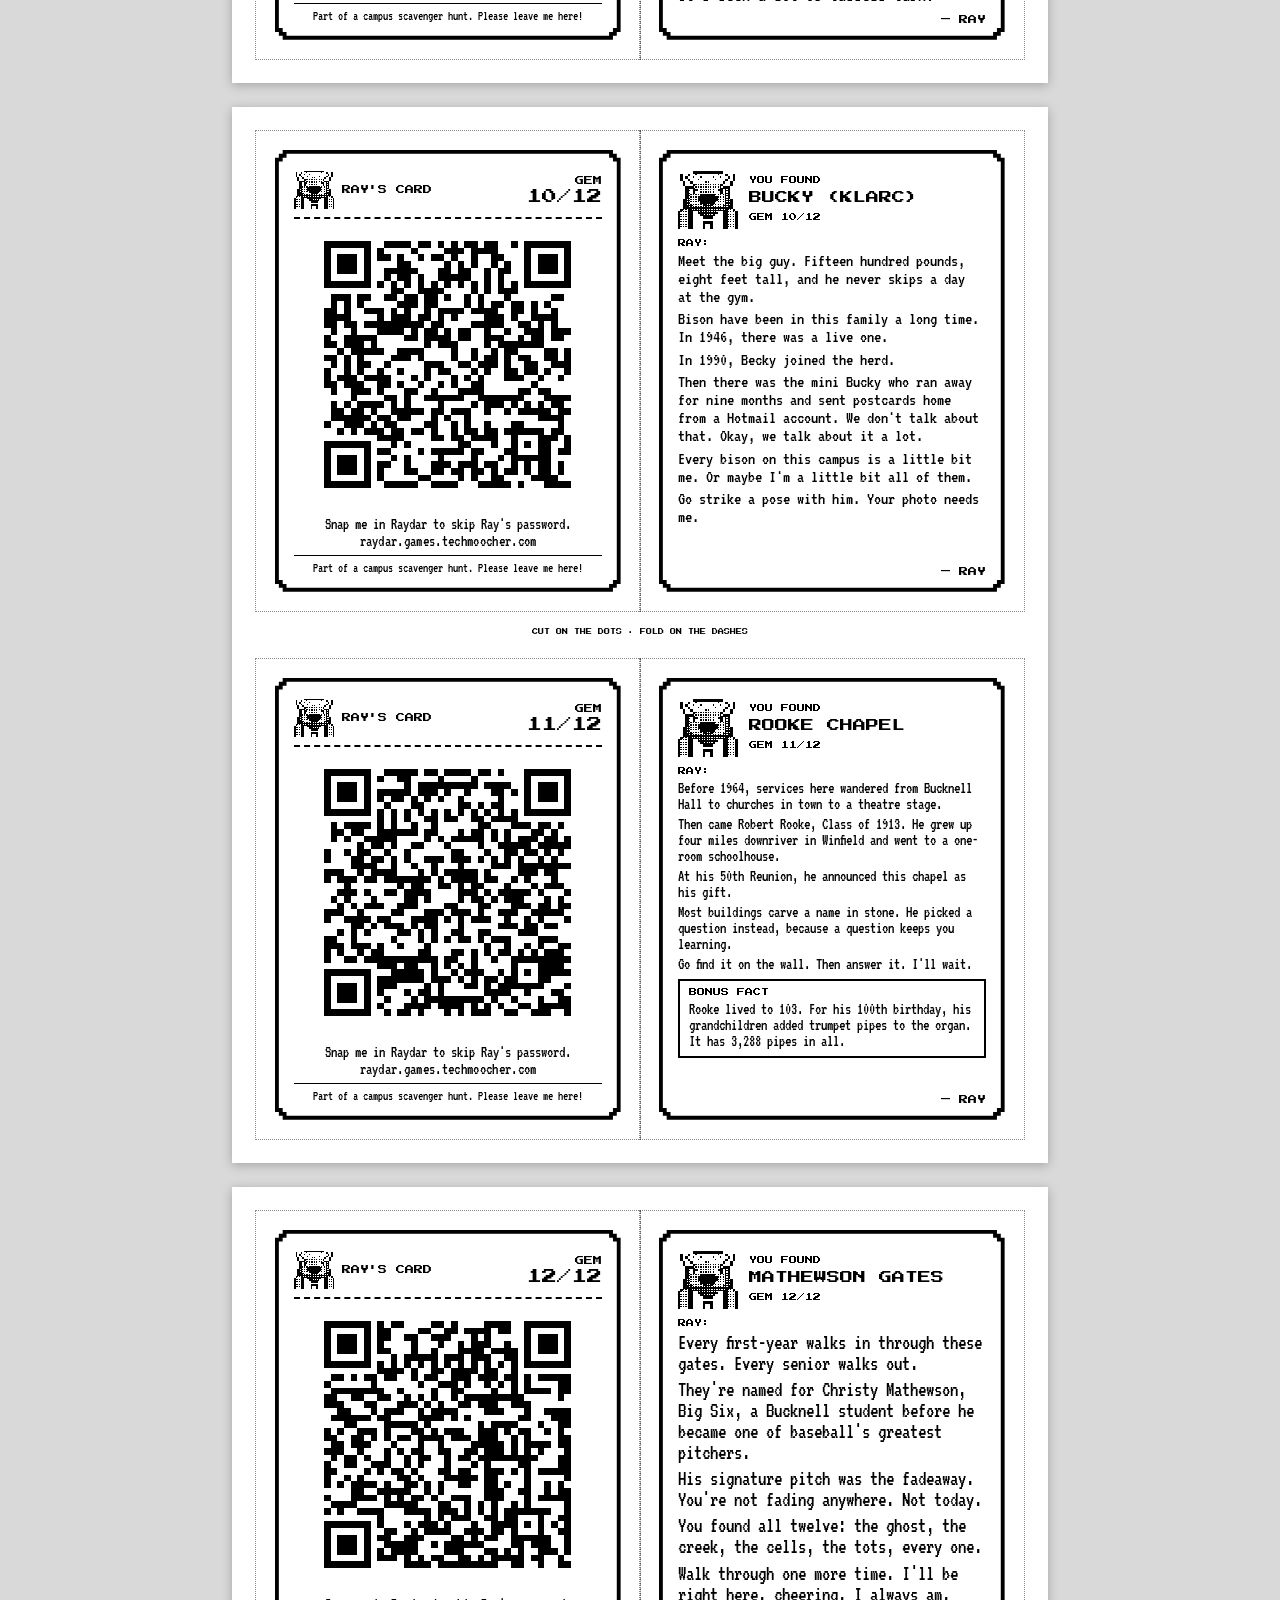
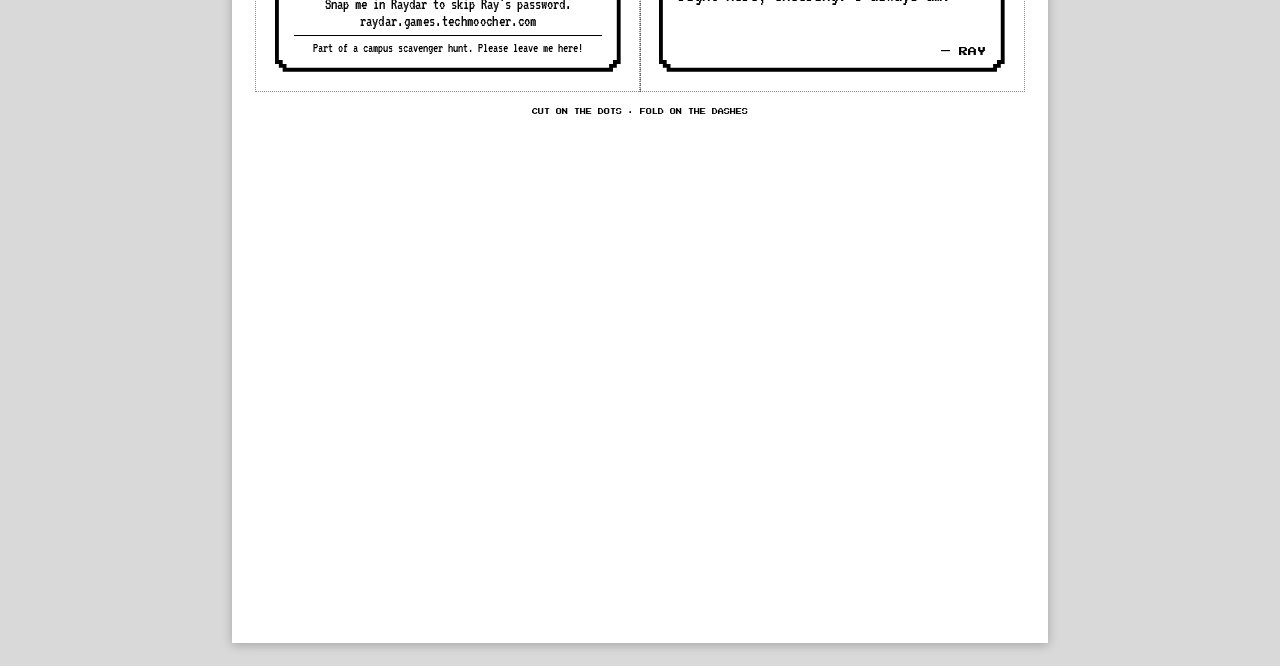
==== commit 6d8931f8: "feat: GPS check-in and Ray's password, cards optional Every stop now asks for a GPS check-in, a phot" ====
--- a/tools/print-cards.html
+++ b/tools/print-cards.html
@@ -140,14 +140,7 @@
   .qr { flex: 1; min-height: 0; display: flex; justify-content: center; padding: 0.02in 0; }
   .qr > svg { height: 100%; width: auto; max-width: 100%; aspect-ratio: 1; display: block; }
 
-  .word {
-    font: 22px/1 var(--pixel);
-    letter-spacing: 0.06em;
-    text-align: center;
-    white-space: nowrap;
-    margin: 0.02in 0 0.08in;
-  }
-  .how { font: 16px/1.05 var(--text); text-align: center; }
+  .how { font: 16px/1.05 var(--text); text-align: center; margin-top: 0.06in; }
   .how b { font-weight: normal; letter-spacing: 0.02em; }
   .leave {
     margin-top: 0.06in;
@@ -199,7 +192,8 @@
   <section class="panel" aria-label="Print settings">
     <h1>RAY'S CARDS</h1>
     <p>Black ink only. Every card is built from <code>js/data/gems.js</code>, so
-      reprint after changing a code, token or card back.</p>
+      reprint after changing a token or card back. The card is optional:
+      scanning it skips Ray's password, but players can finish a stop without it.</p>
 
     <h2>LAYOUT</h2>
     <div class="row">
@@ -218,7 +212,7 @@
 
     <h2>COPIES</h2>
     <table>
-      <thead><tr><th>#</th><th>Gem</th><th>Word</th><th>Card back</th><th>Copies</th></tr></thead>
+      <thead><tr><th>#</th><th>Gem</th><th>Password</th><th>Card back</th><th>Copies</th></tr></thead>
       <tbody id="copies"></tbody>
     </table>
     <p class="summary" id="summary"></p>
@@ -331,8 +325,7 @@
             <div class="num">GEM<b>${pad(gem.n)}/${pad(TOTAL)}</b></div>
           </div>
           <div class="qr">${svg}</div>
-          <div class="word fit-w">${esc(gem.code)}</div>
-          <div class="how">Snap me in Raydar, or type the word.<br><b>${esc(host(opts.base))}</b></div>
+          <div class="how">Snap me in Raydar to skip Ray's password.<br><b>${esc(host(opts.base))}</b></div>
           <div class="leave">Part of a campus scavenger hunt. Please leave me here!</div>
         </div>
       </div>`;
@@ -421,13 +414,8 @@
     $("#steps").innerHTML = [...common, ...extra].map((s) => `<li>${esc(s)}</li>`).join("");
   }
 
-  // Shrink text that doesn't fit: the code word by width, Ray's note by height.
+  // Shrink Ray's note until it fits the card back.
   function fit() {
-    for (const el of document.querySelectorAll(".fit-w")) {
-      let px = 22;
-      el.style.fontSize = `${px}px`;
-      while (el.scrollWidth > el.clientWidth && px > 12) el.style.fontSize = `${--px}px`;
-    }
     for (const el of document.querySelectorAll(".fit-h")) {
       let px = 24;
       el.style.fontSize = `${px}px`;
@@ -443,7 +431,7 @@
     const ok = Boolean(textOf(g.cardBack));
     const missing = [!g.token && "no token", !ok && "not written"].filter(Boolean).join(", ");
     return `<tr>
-      <td>${pad(g.n)}</td><td>${esc(g.name)}</td><td><code>${esc(g.code)}</code></td>
+      <td>${pad(g.n)}</td><td>${esc(g.name)}</td><td>${g.code ? `<code>${esc([].concat(g.code).join(" / "))}</code>` : "not set"}</td>
       <td class="${missing ? "warn" : ""}">${missing || "ready"}</td>
       <td><input type="number" id="copies-${g.id}" min="0" max="20" value="${g.n === 1 ? 2 : 1}" ${g.token ? "" : "disabled"} aria-label="Copies of gem ${g.n}"></td>
     </tr>`;
